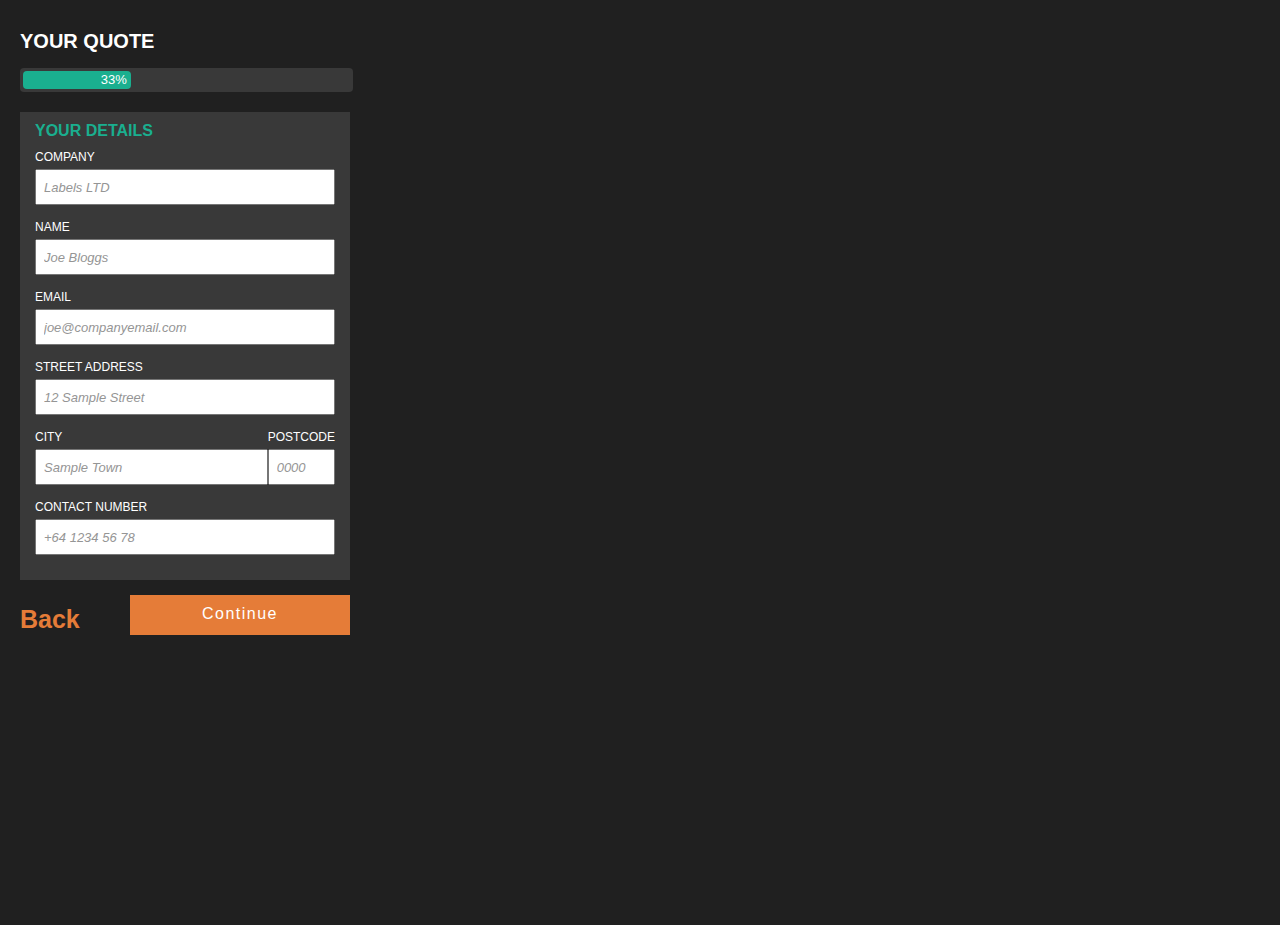
==== quote-details.html @ c7987ca4 "Made final page" ====
<html lang="eng">
    <meta charset="utf-8">
    <meta name="viewport" content="width=device-width, initial-scale=1.0">
    <meta name="author" content="Michael Szeto">
    <meta name="description" content=""> 
    <link rel="stylesheet" type="text/css" href="styles/main.css">
</head>

<body style="background-color: #202020; padding: 20px;">

	<section class="labelshop-form-container">

		<div class="select-form-container">
				<h3>YOUR QUOTE</h3>

				<div class="progress-bar-wrapper">
					<div class="progress-bar-fill">
						<span></span>
					</div>
				</div>
		</div>

		<div class="grey-form-container">		
			<div class="table-container">
				<div class="table-cell">
					<h4 class="green">YOUR DETAILS</h4>
					<label class="white">COMPANY</label>
					<input placeholder="Labels LTD">
				</div>
			</div>

			<div class="table-container">
				<div class="table-cell">
					<label class="white">NAME</label>
					<input placeholder="Joe Bloggs">
				</div>
			</div>

			<div class="table-container">
				<div class="table-cell">
					<label class="white">EMAIL</label>
					<input placeholder="joe@companyemail.com">
				</div>
			</div>

			<div class="table-container">
				<div class="table-cell">
					<label class="white">STREET ADDRESS</label>
					<input placeholder="12 Sample Street">
				</div>
			</div>

			<div class="table-container">
				<div class="table-cell">
					<label class="white">CITY</label>
					<input placeholder="Sample Town">
				</div>

				<div class="table-cell">
					<label class="white">POSTCODE</label>
					<input placeholder="0000" maxlength="4">
				</div>				
			</div>			

			<div class="table-container">
				<div class="table-cell">
					<label class="white">CONTACT NUMBER</label>
					<input placeholder="+64 1234 56 78">
				</div>
			</div>					
		</div>	

		<div class="order-details-container">
			<div class="table-container">
				<div class="table-cell">
					<div class="order-details-content back-link">
						<a href="quote.html">Back</a>
					</div>
					<div class="order-details-button">
						<a href="quote-payment-details.html">
							<div class="btn btn-orange btn-details-xl">Continue</div>
						</a>
					</div>					
				</div>
			</div>
		</div>	

	</section>

	<script src="https://ajax.googleapis.com/ajax/libs/jquery/2.2.4/jquery.min.js"></script>
	<script>
		if (typeof jQuery == 'undefined') {
			document.write('<script src="js/jquery.min.js">\x3C/script>');
		}
	</script>
	<script src="js/scripts.js"></script>

</body>
</html>
---- styles/main.css ----
.btn { padding: 10px 0 0; color: white; text-align: center; text-decoration: none; -webkit-transition: 0.5s; transition: 0.5s; letter-spacing: 1.5px; height: 30px; }
.btn:hover { cursor: pointer; }
.btn.btn-orange { background-color: #e57c38; }
.btn.btn-orange:hover { background-color: #cf621b; -webkit-transition: 0.2s; transition: 0.2s; }
.btn.btn-green { background-color: #1aaf8f; }
.btn.btn-green:hover { background-color: #13836b; -webkit-transition: 0.2s; transition: 0.2s; }

.btn-instant { width: 185px; }

.btn-details-lg { width: 120px; }

.btn-details-xl { width: 220px; }

.btn-details-sm { width: 55px; height: 30px; }
.btn-details-sm.empty { background-color: transparent; border: 2px solid #e57c38; height: 26px; margin-right: 7px; }
.btn-details-sm.empty:hover { background-color: #e57c38, 20%; }

.table-container { display: table; width: 100%; }
.table-container .table-cell { display: table-cell; width: 100%; }

body { margin: 0; padding: 0; font-family: "Helvetica", "Arial", "Times new roman"; }
body section { padding: 10px 0 15px; }
body section.labelshop-form-container { width: 330px; height: 100%; background: #202020; color: #fff; }
body section.labelshop-form-container a { text-decoration: none; }
body section.labelshop-form-container p { font-size: 13px; margin: 0; padding-bottom: 15px; }
body section.labelshop-form-container h3 { font-size: 20px; padding-bottom: 15px; margin: 0; }
body section.labelshop-form-container label { font-size: 12px; padding-bottom: 5px; display: block; }
body section.labelshop-form-container label.white { color: white; }
body section.labelshop-form-container label.green { color: #1aaf8f; }
body section.labelshop-form-container input { width: 100%; margin-bottom: 15px; padding: 7px; font-size: 16px; }
body section.labelshop-form-container input::-webkit-input-placeholder { /* WebKit, Blink, Edge */ color: #959595; font-style: italic; font-size: 13px; }
body section.labelshop-form-container input:-moz-placeholder { /* Mozilla Firefox 4 to 18 */ color: #959595; opacity: 1; font-style: italic; font-size: 13px; }
body section.labelshop-form-container input::-moz-placeholder { /* Mozilla Firefox 19+ */ color: #959595; opacity: 1; font-style: italic; font-size: 13px; }
body section.labelshop-form-container input:-ms-input-placeholder { /* Internet Explorer 10-11 */ color: #959595; font-style: italic; font-size: 13px; }
body section.labelshop-form-container input:focus { outline: none; background: #fff; border: 2px solid #1aaf8f; }
body section.labelshop-form-container select { height: 30px; width: 100%; border: 0; outline: 1px inset white; outline-offset: -1px; font-size: 15px; padding: 7px; margin-bottom: 15px; color: #1aaf8f; }
body section.labelshop-form-container .progress-bar-wrapper { width: 99%; height: 18px; background-color: #393939; padding: 3px; border-radius: 4px; }
body section.labelshop-form-container .progress-bar-wrapper .progress-bar-fill, body section.labelshop-form-container .progress-bar-wrapper .progress-bar-fill-66 { height: 100%; display: block; background-color: #1aaf8f; border-radius: 4px; width: 0; -webkit-transition: 0.5s; transition: 0.5s; }
body section.labelshop-form-container .progress-bar-wrapper .progress-bar-fill span, body section.labelshop-form-container .progress-bar-wrapper .progress-bar-fill-66 span { float: right; padding: 1px 4px; font-size: 13px; }
body section.labelshop-form-container .progress-bar-wrapper .progress-bar-fill-66 span { float: right; padding: 1px 4px; font-size: 13px; }
body section.labelshop-form-container .grey-form-container { background: #393939; padding: 10px 15px; margin-bottom: 15px; }
body section.labelshop-form-container .grey-form-container h4 { margin: 0; padding-bottom: 10px; }
body section.labelshop-form-container .grey-form-container h4.green { color: #1aaf8f; }
body section.labelshop-form-container .select-form-container { padding-bottom: 20px; }
body section.labelshop-form-container .quote-form-container { padding: 10px; background: #dcdcdc; margin-bottom: 25px; }
body section.labelshop-form-container .quote-form-container .quote-order-icons { width: 24px; height: 24px; background-color: #000; }
body section.labelshop-form-container .quote-form-container h1 { margin: 0; font-size: 27px; font-weight: 100; color: #1aaf8f; }
body section.labelshop-form-container .quote-form-container ul { list-style: none; padding: 0; margin: 0; }
body section.labelshop-form-container .quote-form-container ul li { padding: 10px 0 0; display: inline-block; color: #000; }
body section.labelshop-form-container .quote-form-container ul li span { vertical-align: super; font-size: 15px; }
body section.labelshop-form-container .quote-form-container ul li span.quote-labels { padding: 0 5px; font-weight: 400; }
body section.labelshop-form-container .quote-form-container ul li span.quote-values { font-weight: 600; }
body section.labelshop-form-container .quote-form-container .quote-green { background-color: #1aaf8f; margin: 10px -10px -10px; padding: 3px 10px 0; }
body section.labelshop-form-container .quote-form-container .quote-green .quote-green-content { width: 230px; padding-left: 10px; padding-bottom: 11px; }
body section .order-details-container { padding-bottom: 25px; }
body section .order-details-container .order-add-img-container .imported-img { width: 110px; height: 70px; background-color: #1aaf8f; display: none; }
body section .order-details-container .order-details-img { width: 30px; height: 30px; background-color: #1aaf8f; margin-right: 18px; }
body section .order-details-container .order-details-content { font-size: 13px; max-width: 130px; }
body section .order-details-container .order-details-content p.cost-contact-info { width: 160px; font-size: 11px; }
body section .order-details-container .order-details-content.back-link { padding-top: 10px; }
body section .order-details-container .order-details-content.back-link a { text-decoration: none; font-size: 25px; font-weight: 600; color: #e57c38; }
body section .order-details-container .order-details-content.back-link a:hover { color: #b85718; }
body section .order-details-container .order-details-button { float: right; }
body section .order-details-container .order-details-button .order-details-img-confirmed { padding-bottom: 10px; font-weight: 600; display: none; }
body section .order-details-container textarea[name=special-details] { width: 100%; height: 80px; resize: none; margin-top: 10px; padding: 5px; font-size: 15px; display: none; color: #959595; }
body section .order-details-container textarea[name=special-details]:focus { outline: none; color: black; }
body section .order-details-container .order-details-img, body section .order-details-container .order-add-img-container, body section .order-details-container .order-details-content { float: left; display: inline-block; }

.center-block { display: block; margin-left: auto; margin-right: auto; }

.align-bottom { vertical-align: bottom; }

.align-super { vertical-align: super; }

/*# sourceMappingURL=main.css.map */
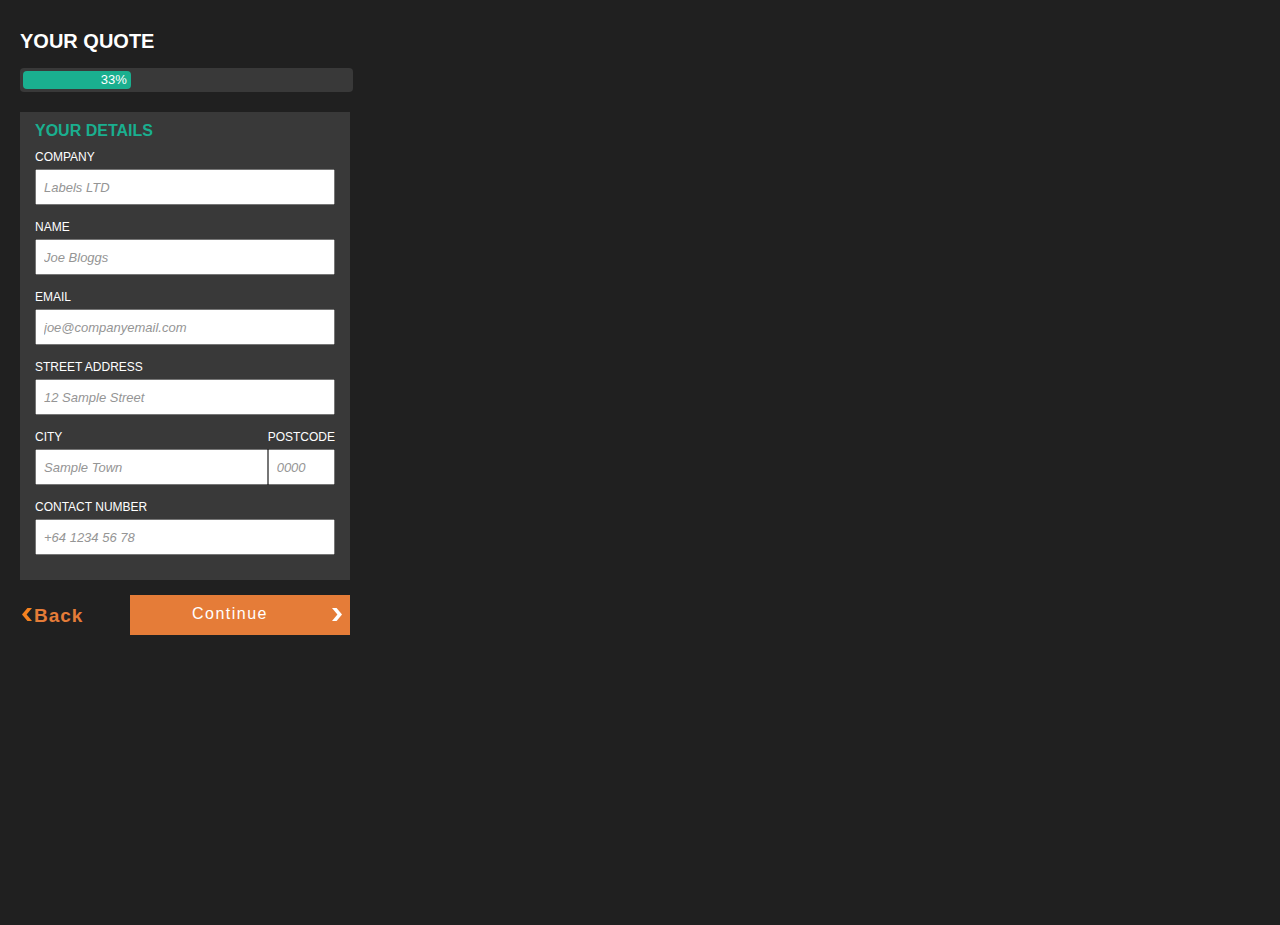
==== commit 4dc11add: "Adding images" ====
--- a/quote-details.html
+++ b/quote-details.html
@@ -74,11 +74,12 @@
 			<div class="table-container">
 				<div class="table-cell">
 					<div class="order-details-content back-link">
-						<a href="quote.html">Back</a>
+						<a href="quote.html"><img src="img/left-arrow-orange.png">Back</a>
 					</div>
 					<div class="order-details-button">
 						<a href="quote-payment-details.html">
-							<div class="btn btn-orange btn-details-xl">Continue</div>
+							<div class="btn btn-orange btn-details-xl">					Continue <span><img src="img/right-arrow-right.png"></span></div>
+ 							</div>
 						</a>
 					</div>					
 				</div>
--- a/styles/main.css
+++ b/styles/main.css
@@ -1,5 +1,6 @@
 .btn { padding: 10px 0 0; color: white; text-align: center; text-decoration: none; -webkit-transition: 0.5s; transition: 0.5s; letter-spacing: 1.5px; height: 30px; }
 .btn:hover { cursor: pointer; }
+.btn span img { vertical-align: middle; float: right; padding-right: 6px; margin-top: 2px; }
 .btn.btn-orange { background-color: #e57c38; }
 .btn.btn-orange:hover { background-color: #cf621b; -webkit-transition: 0.2s; transition: 0.2s; }
 .btn.btn-green { background-color: #1aaf8f; }
@@ -37,13 +38,17 @@
 body section.labelshop-form-container .progress-bar-wrapper { width: 99%; height: 18px; background-color: #393939; padding: 3px; border-radius: 4px; }
 body section.labelshop-form-container .progress-bar-wrapper .progress-bar-fill, body section.labelshop-form-container .progress-bar-wrapper .progress-bar-fill-66 { height: 100%; display: block; background-color: #1aaf8f; border-radius: 4px; width: 0; -webkit-transition: 0.5s; transition: 0.5s; }
 body section.labelshop-form-container .progress-bar-wrapper .progress-bar-fill span, body section.labelshop-form-container .progress-bar-wrapper .progress-bar-fill-66 span { float: right; padding: 1px 4px; font-size: 13px; }
+body section.labelshop-form-container .progress-bar-wrapper .progress-bar-fill-66 { width: 33%; }
 body section.labelshop-form-container .progress-bar-wrapper .progress-bar-fill-66 span { float: right; padding: 1px 4px; font-size: 13px; }
 body section.labelshop-form-container .grey-form-container { background: #393939; padding: 10px 15px; margin-bottom: 15px; }
 body section.labelshop-form-container .grey-form-container h4 { margin: 0; padding-bottom: 10px; }
 body section.labelshop-form-container .grey-form-container h4.green { color: #1aaf8f; }
+body section.labelshop-form-container .grey-form-container .dimensions-form input { width: 89%; }
+body section.labelshop-form-container .grey-form-container .dimensions-form img, body section.labelshop-form-container .grey-form-container .dimensions-form input { float: left; display: inline-block; }
 body section.labelshop-form-container .select-form-container { padding-bottom: 20px; }
 body section.labelshop-form-container .quote-form-container { padding: 10px; background: #dcdcdc; margin-bottom: 25px; }
-body section.labelshop-form-container .quote-form-container .quote-order-icons { width: 24px; height: 24px; background-color: #000; }
+body section.labelshop-form-container .quote-form-container .quote-order-icons { width: 24px; height: 24px; }
+body section.labelshop-form-container .quote-form-container .quote-order-icons, body section.labelshop-form-container .quote-form-container .quote-labels { float: left; display: inline-block; }
 body section.labelshop-form-container .quote-form-container h1 { margin: 0; font-size: 27px; font-weight: 100; color: #1aaf8f; }
 body section.labelshop-form-container .quote-form-container ul { list-style: none; padding: 0; margin: 0; }
 body section.labelshop-form-container .quote-form-container ul li { padding: 10px 0 0; display: inline-block; color: #000; }
@@ -52,17 +57,18 @@
 body section.labelshop-form-container .quote-form-container ul li span.quote-values { font-weight: 600; }
 body section.labelshop-form-container .quote-form-container .quote-green { background-color: #1aaf8f; margin: 10px -10px -10px; padding: 3px 10px 0; }
 body section.labelshop-form-container .quote-form-container .quote-green .quote-green-content { width: 230px; padding-left: 10px; padding-bottom: 11px; }
+body section.labelshop-form-container .quote-form-container .quote-green .quote-green-content span { line-height: 12px; color: #fff; }
 body section .order-details-container { padding-bottom: 25px; }
-body section .order-details-container .order-add-img-container .imported-img { width: 110px; height: 70px; background-color: #1aaf8f; display: none; }
-body section .order-details-container .order-details-img { width: 30px; height: 30px; background-color: #1aaf8f; margin-right: 18px; }
+body section .order-details-container .order-add-img-container .imported-img { width: 110px; height: 73px; background-color: #1aaf8f; display: none; }
+body section .order-details-container .order-details-img { width: 30px; height: 30px; margin-right: 18px; }
 body section .order-details-container .order-details-content { font-size: 13px; max-width: 130px; }
 body section .order-details-container .order-details-content p.cost-contact-info { width: 160px; font-size: 11px; }
 body section .order-details-container .order-details-content.back-link { padding-top: 10px; }
-body section .order-details-container .order-details-content.back-link a { text-decoration: none; font-size: 25px; font-weight: 600; color: #e57c38; }
-body section .order-details-container .order-details-content.back-link a:hover { color: #b85718; }
+body section .order-details-container .order-details-content.back-link a { font-size: 19px; font-weight: 600; letter-spacing: 1px; text-decoration: none; font-weight: 600; color: #e57c38; -webkit-transition: 0.5s; transition: 0.5s; }
+body section .order-details-container .order-details-content.back-link a:hover { color: #b85718; -webkit-transition: 0.5s; transition: 0.5s; }
 body section .order-details-container .order-details-button { float: right; }
 body section .order-details-container .order-details-button .order-details-img-confirmed { padding-bottom: 10px; font-weight: 600; display: none; }
-body section .order-details-container textarea[name=special-details] { width: 100%; height: 80px; resize: none; margin-top: 10px; padding: 5px; font-size: 15px; display: none; color: #959595; }
+body section .order-details-container textarea[name=special-details] { width: 100%; height: 80px; resize: none; margin-top: 10px; padding: 5px; font-size: 12px; display: none; color: #959595; }
 body section .order-details-container textarea[name=special-details]:focus { outline: none; color: black; }
 body section .order-details-container .order-details-img, body section .order-details-container .order-add-img-container, body section .order-details-container .order-details-content { float: left; display: inline-block; }
 
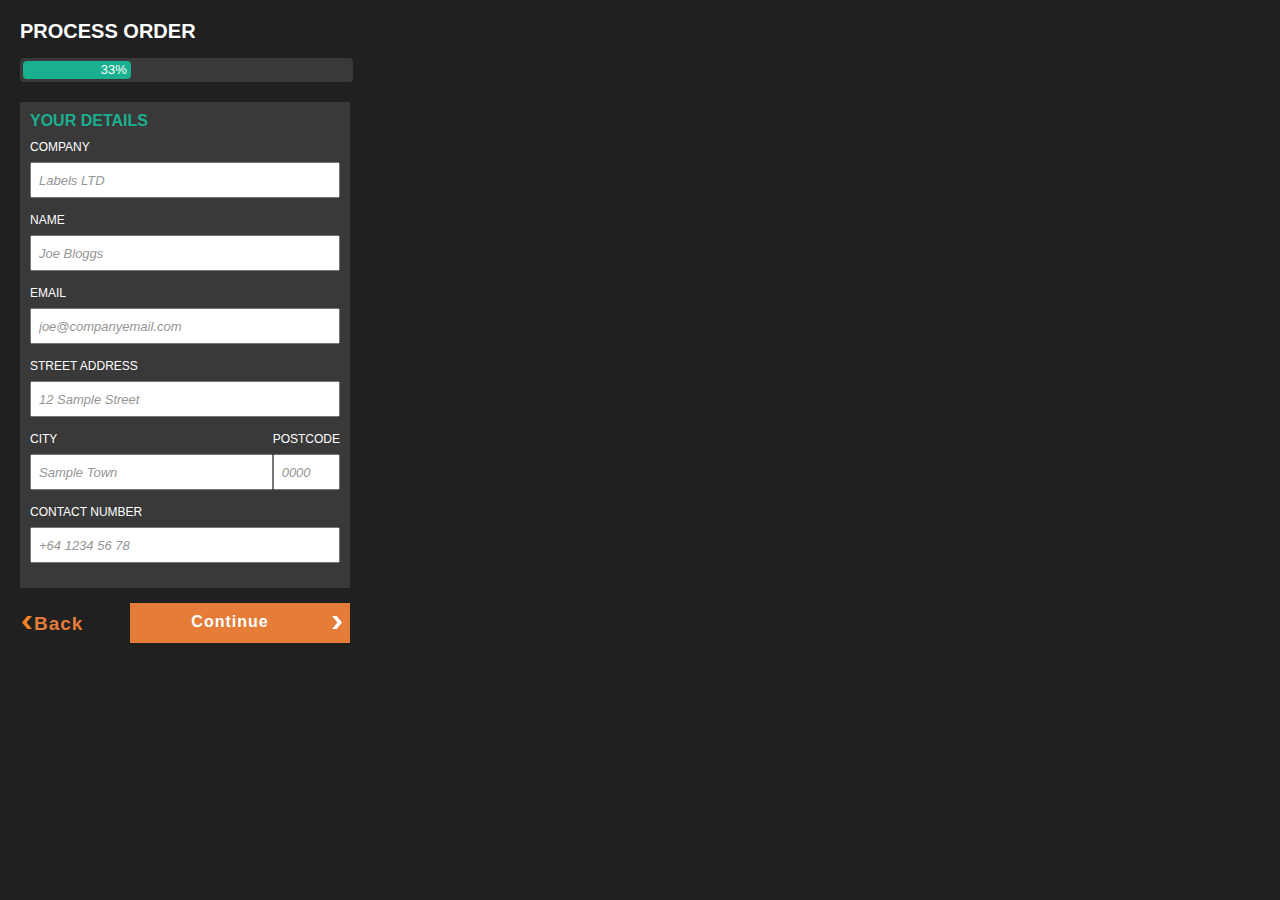
==== commit 7f1886dd: "Font fixes and padding tweaks" ====
--- a/quote-details.html
+++ b/quote-details.html
@@ -11,7 +11,7 @@
 	<section class="labelshop-form-container">
 
 		<div class="select-form-container">
-				<h3>YOUR QUOTE</h3>
+				<h3>PROCESS ORDER</h3>
 
 				<div class="progress-bar-wrapper">
 					<div class="progress-bar-fill">
@@ -76,12 +76,10 @@
 					<div class="order-details-content back-link">
 						<a href="quote.html"><img src="img/left-arrow-orange.png">Back</a>
 					</div>
-					<div class="order-details-button">
-						<a href="quote-payment-details.html">
-							<div class="btn btn-orange btn-details-xl">					Continue <span><img src="img/right-arrow-right.png"></span></div>
- 							</div>
-						</a>
-					</div>					
+					<a class="float-right" href="quote-payment-details.html">
+						<div class="btn btn-orange btn-details-xl">					Continue <span><img src="img/right-arrow-right.png"></span></div>
+ 						</div>
+					</a>
 				</div>
 			</div>
 		</div>	
--- a/styles/main.css
+++ b/styles/main.css
@@ -1,4 +1,4 @@
-.btn { padding: 10px 0 0; color: white; text-align: center; text-decoration: none; -webkit-transition: 0.5s; transition: 0.5s; letter-spacing: 1.5px; height: 30px; }
+.btn { padding: 10px 0 0; color: white; text-align: center; text-decoration: none; -webkit-transition: 0.5s; transition: 0.5s; height: 30px; font-weight: 600; letter-spacing: 1px; }
 .btn:hover { cursor: pointer; }
 .btn span img { vertical-align: middle; float: right; padding-right: 6px; margin-top: 2px; }
 .btn.btn-orange { background-color: #e57c38; }
@@ -19,13 +19,14 @@
 .table-container { display: table; width: 100%; }
 .table-container .table-cell { display: table-cell; width: 100%; }
 
-body { margin: 0; padding: 0; font-family: "Helvetica", "Arial", "Times new roman"; }
-body section { padding: 10px 0 15px; }
+body { margin: 0; padding: 0; font-family: "Arial", "Helvetica", "Times new roman"; font-family: 'Open Sans', Arial, Helvetica, Times new roman, sans-serif; }
 body section.labelshop-form-container { width: 330px; height: 100%; background: #202020; color: #fff; }
+body section.labelshop-form-container h3 { font-size: 20px; padding-bottom: 15px; margin: 0; }
+body section.labelshop-form-container h4 { margin: 0; padding-bottom: 10px; }
+body section.labelshop-form-container h4.green { color: #1aaf8f; }
 body section.labelshop-form-container a { text-decoration: none; }
 body section.labelshop-form-container p { font-size: 13px; margin: 0; padding-bottom: 15px; }
-body section.labelshop-form-container h3 { font-size: 20px; padding-bottom: 15px; margin: 0; }
-body section.labelshop-form-container label { font-size: 12px; padding-bottom: 5px; display: block; }
+body section.labelshop-form-container label { font-size: 12px; padding-bottom: 8px; display: block; }
 body section.labelshop-form-container label.white { color: white; }
 body section.labelshop-form-container label.green { color: #1aaf8f; }
 body section.labelshop-form-container input { width: 100%; margin-bottom: 15px; padding: 7px; font-size: 16px; }
@@ -35,14 +36,14 @@
 body section.labelshop-form-container input:-ms-input-placeholder { /* Internet Explorer 10-11 */ color: #959595; font-style: italic; font-size: 13px; }
 body section.labelshop-form-container input:focus { outline: none; background: #fff; border: 2px solid #1aaf8f; }
 body section.labelshop-form-container select { height: 30px; width: 100%; border: 0; outline: 1px inset white; outline-offset: -1px; font-size: 15px; padding: 7px; margin-bottom: 15px; color: #1aaf8f; }
-body section.labelshop-form-container .progress-bar-wrapper { width: 99%; height: 18px; background-color: #393939; padding: 3px; border-radius: 4px; }
-body section.labelshop-form-container .progress-bar-wrapper .progress-bar-fill, body section.labelshop-form-container .progress-bar-wrapper .progress-bar-fill-66 { height: 100%; display: block; background-color: #1aaf8f; border-radius: 4px; width: 0; -webkit-transition: 0.5s; transition: 0.5s; }
-body section.labelshop-form-container .progress-bar-wrapper .progress-bar-fill span, body section.labelshop-form-container .progress-bar-wrapper .progress-bar-fill-66 span { float: right; padding: 1px 4px; font-size: 13px; }
-body section.labelshop-form-container .progress-bar-wrapper .progress-bar-fill-66 { width: 33%; }
-body section.labelshop-form-container .progress-bar-wrapper .progress-bar-fill-66 span { float: right; padding: 1px 4px; font-size: 13px; }
-body section.labelshop-form-container .grey-form-container { background: #393939; padding: 10px 15px; margin-bottom: 15px; }
-body section.labelshop-form-container .grey-form-container h4 { margin: 0; padding-bottom: 10px; }
-body section.labelshop-form-container .grey-form-container h4.green { color: #1aaf8f; }
+body section.labelshop-form-container textarea[name=special-details] { width: 100%; height: 80px; resize: none; margin-top: 10px; padding: 5px; font-size: 12px; display: none; color: #959595; }
+body section.labelshop-form-container textarea[name=special-details]:focus { outline: none; color: black; }
+body section.labelshop-form-container ul { list-style: none; padding: 0; margin: 0; }
+body section.labelshop-form-container ul li { padding: 10px 0 0; display: inline-block; color: #000; }
+body section.labelshop-form-container ul li span { vertical-align: super; font-size: 15px; }
+body section.labelshop-form-container ul li span.quote-labels { padding: 0 5px; font-weight: 400; }
+body section.labelshop-form-container ul li span.quote-values { font-weight: 600; }
+body section.labelshop-form-container .grey-form-container { background: #393939; padding: 10px; margin-bottom: 15px; }
 body section.labelshop-form-container .grey-form-container .dimensions-form input { width: 89%; }
 body section.labelshop-form-container .grey-form-container .dimensions-form img, body section.labelshop-form-container .grey-form-container .dimensions-form input { float: left; display: inline-block; }
 body section.labelshop-form-container .select-form-container { padding-bottom: 20px; }
@@ -50,11 +51,6 @@
 body section.labelshop-form-container .quote-form-container .quote-order-icons { width: 24px; height: 24px; }
 body section.labelshop-form-container .quote-form-container .quote-order-icons, body section.labelshop-form-container .quote-form-container .quote-labels { float: left; display: inline-block; }
 body section.labelshop-form-container .quote-form-container h1 { margin: 0; font-size: 27px; font-weight: 100; color: #1aaf8f; }
-body section.labelshop-form-container .quote-form-container ul { list-style: none; padding: 0; margin: 0; }
-body section.labelshop-form-container .quote-form-container ul li { padding: 10px 0 0; display: inline-block; color: #000; }
-body section.labelshop-form-container .quote-form-container ul li span { vertical-align: super; font-size: 15px; }
-body section.labelshop-form-container .quote-form-container ul li span.quote-labels { padding: 0 5px; font-weight: 400; }
-body section.labelshop-form-container .quote-form-container ul li span.quote-values { font-weight: 600; }
 body section.labelshop-form-container .quote-form-container .quote-green { background-color: #1aaf8f; margin: 10px -10px -10px; padding: 3px 10px 0; }
 body section.labelshop-form-container .quote-form-container .quote-green .quote-green-content { width: 230px; padding-left: 10px; padding-bottom: 11px; }
 body section.labelshop-form-container .quote-form-container .quote-green .quote-green-content span { line-height: 12px; color: #fff; }
@@ -66,10 +62,7 @@
 body section .order-details-container .order-details-content.back-link { padding-top: 10px; }
 body section .order-details-container .order-details-content.back-link a { font-size: 19px; font-weight: 600; letter-spacing: 1px; text-decoration: none; font-weight: 600; color: #e57c38; -webkit-transition: 0.5s; transition: 0.5s; }
 body section .order-details-container .order-details-content.back-link a:hover { color: #b85718; -webkit-transition: 0.5s; transition: 0.5s; }
-body section .order-details-container .order-details-button { float: right; }
-body section .order-details-container .order-details-button .order-details-img-confirmed { padding-bottom: 10px; font-weight: 600; display: none; }
-body section .order-details-container textarea[name=special-details] { width: 100%; height: 80px; resize: none; margin-top: 10px; padding: 5px; font-size: 12px; display: none; color: #959595; }
-body section .order-details-container textarea[name=special-details]:focus { outline: none; color: black; }
+body section .order-details-container .order-details-img-confirmed { padding-bottom: 10px; font-weight: 600; display: none; letter-spacing: 1px; }
 body section .order-details-container .order-details-img, body section .order-details-container .order-add-img-container, body section .order-details-container .order-details-content { float: left; display: inline-block; }
 
 .center-block { display: block; margin-left: auto; margin-right: auto; }
@@ -78,4 +71,19 @@
 
 .align-super { vertical-align: super; }
 
+.float-right { float: right; }
+
+.center-block { display: block; margin-left: auto; margin-right: auto; }
+
+.align-bottom { vertical-align: bottom; }
+
+.align-super { vertical-align: super; }
+
+.float-right { float: right; }
+
+.progress-bar-wrapper { width: 99%; height: 18px; background-color: #393939; padding: 3px; border-radius: 4px; }
+.progress-bar-wrapper .progress-bar-fill, .progress-bar-wrapper .progress-bar-fill-66 { height: 100%; display: block; background-color: #1aaf8f; border-radius: 4px; width: 0; -webkit-transition: 0.5s; transition: 0.5s; }
+.progress-bar-wrapper .progress-bar-fill span, .progress-bar-wrapper .progress-bar-fill-66 span { float: right; padding: 1px 4px; font-size: 13px; }
+.progress-bar-wrapper .progress-bar-fill-66 { width: 33%; }
+.progress-bar-wrapper .progress-bar-fill-66 span { float: right; padding: 1px 4px; font-size: 13px; }
 /*# sourceMappingURL=main.css.map */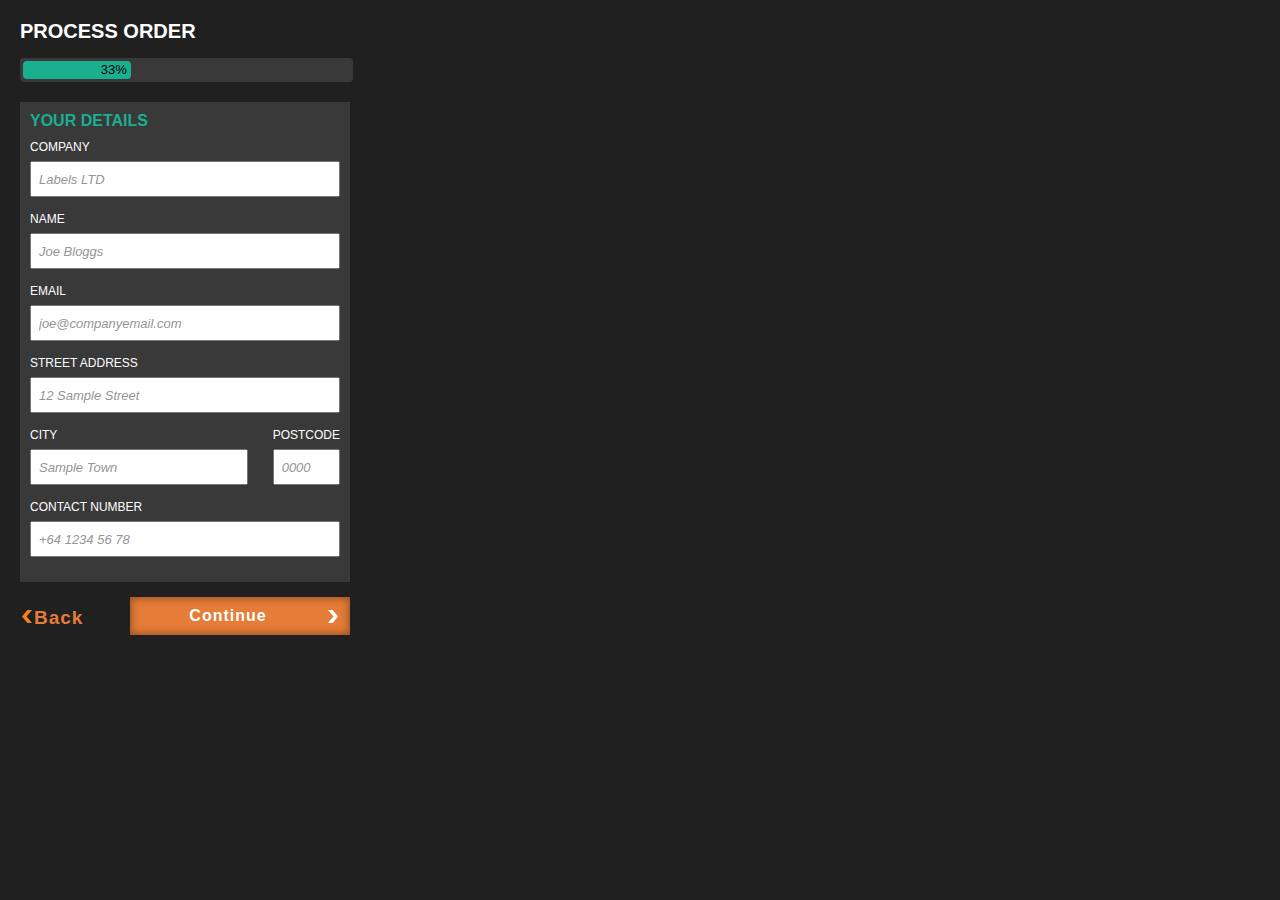
==== commit 8734d4ec: "last padding and ui tweaks" ====
--- a/quote-details.html
+++ b/quote-details.html
@@ -53,7 +53,7 @@
 			<div class="table-container">
 				<div class="table-cell">
 					<label class="white">CITY</label>
-					<input placeholder="Sample Town">
+					<input class="name" placeholder="Sample Town">
 				</div>
 
 				<div class="table-cell">
--- a/styles/main.css
+++ b/styles/main.css
@@ -1,20 +1,19 @@
-.btn { padding: 10px 0 0; color: white; text-align: center; text-decoration: none; -webkit-transition: 0.5s; transition: 0.5s; height: 30px; font-weight: 600; letter-spacing: 1px; }
+.btn { padding: 10px 0 0; color: white; text-align: center; text-decoration: none; -webkit-transition: 0.5s; transition: 0.5s; height: 28px; font-weight: 600; letter-spacing: 1px; box-shadow: inset 0 0 10px rgba(0, 0, 0, 0.45); }
 .btn:hover { cursor: pointer; }
-.btn span img { vertical-align: middle; float: right; padding-right: 6px; margin-top: 2px; }
+.btn span img { vertical-align: middle; float: right; padding-right: 10px; margin-top: 2px; }
 .btn.btn-orange { background-color: #e57c38; }
-.btn.btn-orange:hover { background-color: #cf621b; -webkit-transition: 0.2s; transition: 0.2s; }
+.btn.btn-orange:hover { background-color: #ac161c; -webkit-transition: 0.2s; transition: 0.2s; }
 .btn.btn-green { background-color: #1aaf8f; }
-.btn.btn-green:hover { background-color: #13836b; -webkit-transition: 0.2s; transition: 0.2s; }
+.btn.btn-green:hover { background-color: #17997d; -webkit-transition: 0.2s; transition: 0.2s; box-shadow: inset 0 0 15px rgba(0, 0, 0, 0.5); }
 
-.btn-instant { width: 185px; }
+.btn-instant { width: 185px; padding-bottom: 5px; }
 
 .btn-details-lg { width: 120px; }
 
 .btn-details-xl { width: 220px; }
 
-.btn-details-sm { width: 55px; height: 30px; }
-.btn-details-sm.empty { background-color: transparent; border: 2px solid #e57c38; height: 26px; margin-right: 7px; }
-.btn-details-sm.empty:hover { background-color: #e57c38, 20%; }
+.btn-details-sm { width: 51px; height: 28px; margin-left: 10px; -webkit-transition: 0.2s; transition: 0.2s; border: 2px solid #e57c38; box-shadow: inset 0 0 0 transparent; }
+.btn-details-sm:hover { background-color: transparent !important; box-shadow: inset 0 0 0 transparent; border: 2px solid #e57c38; -webkit-transition: 0.2s; transition: 0.2s; }
 
 .table-container { display: table; width: 100%; }
 .table-container .table-cell { display: table-cell; width: 100%; }
@@ -25,8 +24,8 @@
 body section.labelshop-form-container h4 { margin: 0; padding-bottom: 10px; }
 body section.labelshop-form-container h4.green { color: #1aaf8f; }
 body section.labelshop-form-container a { text-decoration: none; }
-body section.labelshop-form-container p { font-size: 13px; margin: 0; padding-bottom: 15px; }
-body section.labelshop-form-container label { font-size: 12px; padding-bottom: 8px; display: block; }
+body section.labelshop-form-container p { font-size: 13px; margin: 0; }
+body section.labelshop-form-container label { font-size: 12px; padding-bottom: 7px; display: block; }
 body section.labelshop-form-container label.white { color: white; }
 body section.labelshop-form-container label.green { color: #1aaf8f; }
 body section.labelshop-form-container input { width: 100%; margin-bottom: 15px; padding: 7px; font-size: 16px; }
@@ -35,6 +34,7 @@
 body section.labelshop-form-container input::-moz-placeholder { /* Mozilla Firefox 19+ */ color: #959595; opacity: 1; font-style: italic; font-size: 13px; }
 body section.labelshop-form-container input:-ms-input-placeholder { /* Internet Explorer 10-11 */ color: #959595; font-style: italic; font-size: 13px; }
 body section.labelshop-form-container input:focus { outline: none; background: #fff; border: 2px solid #1aaf8f; }
+body section.labelshop-form-container input.name { width: 90%; }
 body section.labelshop-form-container select { height: 30px; width: 100%; border: 0; outline: 1px inset white; outline-offset: -1px; font-size: 15px; padding: 7px; margin-bottom: 15px; color: #1aaf8f; }
 body section.labelshop-form-container textarea[name=special-details] { width: 100%; height: 80px; resize: none; margin-top: 10px; padding: 5px; font-size: 12px; display: none; color: #959595; }
 body section.labelshop-form-container textarea[name=special-details]:focus { outline: none; color: black; }
@@ -46,14 +46,21 @@
 body section.labelshop-form-container .grey-form-container { background: #393939; padding: 10px; margin-bottom: 15px; }
 body section.labelshop-form-container .grey-form-container .dimensions-form input { width: 89%; }
 body section.labelshop-form-container .grey-form-container .dimensions-form img, body section.labelshop-form-container .grey-form-container .dimensions-form input { float: left; display: inline-block; }
+body section.labelshop-form-container .grey-form-container .credit-card-form-container { width: 21.3%; margin-right: 15px; }
+body section.labelshop-form-container .grey-form-container .credit-card-form-container:last-child { margin-right: 0; }
+body section.labelshop-form-container .grey-form-container .credit-card-form-container, body section.labelshop-form-container .grey-form-container .credit-card-form-container { float: left; display: inline-block; }
+body section.labelshop-form-container .grey-form-container .expire-card-date-container { width: 30%; margin-right: 15px; }
+body section.labelshop-form-container .grey-form-container .expire-card-date-container input { height: 31px; }
+body section.labelshop-form-container .grey-form-container .expire-card-date-container:last-child { margin-right: 0; margin-top: -22px; }
+body section.labelshop-form-container .grey-form-container .expire-card-date-container, body section.labelshop-form-container .grey-form-container .expire-card-date-container { float: left; display: inline-block; }
 body section.labelshop-form-container .select-form-container { padding-bottom: 20px; }
 body section.labelshop-form-container .quote-form-container { padding: 10px; background: #dcdcdc; margin-bottom: 25px; }
 body section.labelshop-form-container .quote-form-container .quote-order-icons { width: 24px; height: 24px; }
 body section.labelshop-form-container .quote-form-container .quote-order-icons, body section.labelshop-form-container .quote-form-container .quote-labels { float: left; display: inline-block; }
 body section.labelshop-form-container .quote-form-container h1 { margin: 0; font-size: 27px; font-weight: 100; color: #1aaf8f; }
-body section.labelshop-form-container .quote-form-container .quote-green { background-color: #1aaf8f; margin: 10px -10px -10px; padding: 3px 10px 0; }
+body section.labelshop-form-container .quote-form-container .quote-green { background-color: #1aaf8f; margin: 10px -10px -10px; padding: 0 10px 0; }
 body section.labelshop-form-container .quote-form-container .quote-green .quote-green-content { width: 230px; padding-left: 10px; padding-bottom: 11px; }
-body section.labelshop-form-container .quote-form-container .quote-green .quote-green-content span { line-height: 12px; color: #fff; }
+body section.labelshop-form-container .quote-form-container .quote-green .quote-green-content span { line-height: 12px; color: #fff; font-weight: 500; }
 body section .order-details-container { padding-bottom: 25px; }
 body section .order-details-container .order-add-img-container .imported-img { width: 110px; height: 73px; background-color: #1aaf8f; display: none; }
 body section .order-details-container .order-details-img { width: 30px; height: 30px; margin-right: 18px; }
@@ -63,6 +70,7 @@
 body section .order-details-container .order-details-content.back-link a { font-size: 19px; font-weight: 600; letter-spacing: 1px; text-decoration: none; font-weight: 600; color: #e57c38; -webkit-transition: 0.5s; transition: 0.5s; }
 body section .order-details-container .order-details-content.back-link a:hover { color: #b85718; -webkit-transition: 0.5s; transition: 0.5s; }
 body section .order-details-container .order-details-img-confirmed { padding-bottom: 10px; font-weight: 600; display: none; letter-spacing: 1px; }
+body section .order-details-container .order-details-img-confirmed span { font-size: 18px; }
 body section .order-details-container .order-details-img, body section .order-details-container .order-add-img-container, body section .order-details-container .order-details-content { float: left; display: inline-block; }
 
 .center-block { display: block; margin-left: auto; margin-right: auto; }
@@ -81,9 +89,10 @@
 
 .float-right { float: right; }
 
-.progress-bar-wrapper { width: 99%; height: 18px; background-color: #393939; padding: 3px; border-radius: 4px; }
+.progress-bar-wrapper { width: 99%; height: 18px; background-color: #393939; padding: 3px; border-radius: 4px; color: #000; }
 .progress-bar-wrapper .progress-bar-fill, .progress-bar-wrapper .progress-bar-fill-66 { height: 100%; display: block; background-color: #1aaf8f; border-radius: 4px; width: 0; -webkit-transition: 0.5s; transition: 0.5s; }
 .progress-bar-wrapper .progress-bar-fill span, .progress-bar-wrapper .progress-bar-fill-66 span { float: right; padding: 1px 4px; font-size: 13px; }
 .progress-bar-wrapper .progress-bar-fill-66 { width: 33%; }
 .progress-bar-wrapper .progress-bar-fill-66 span { float: right; padding: 1px 4px; font-size: 13px; }
+
 /*# sourceMappingURL=main.css.map */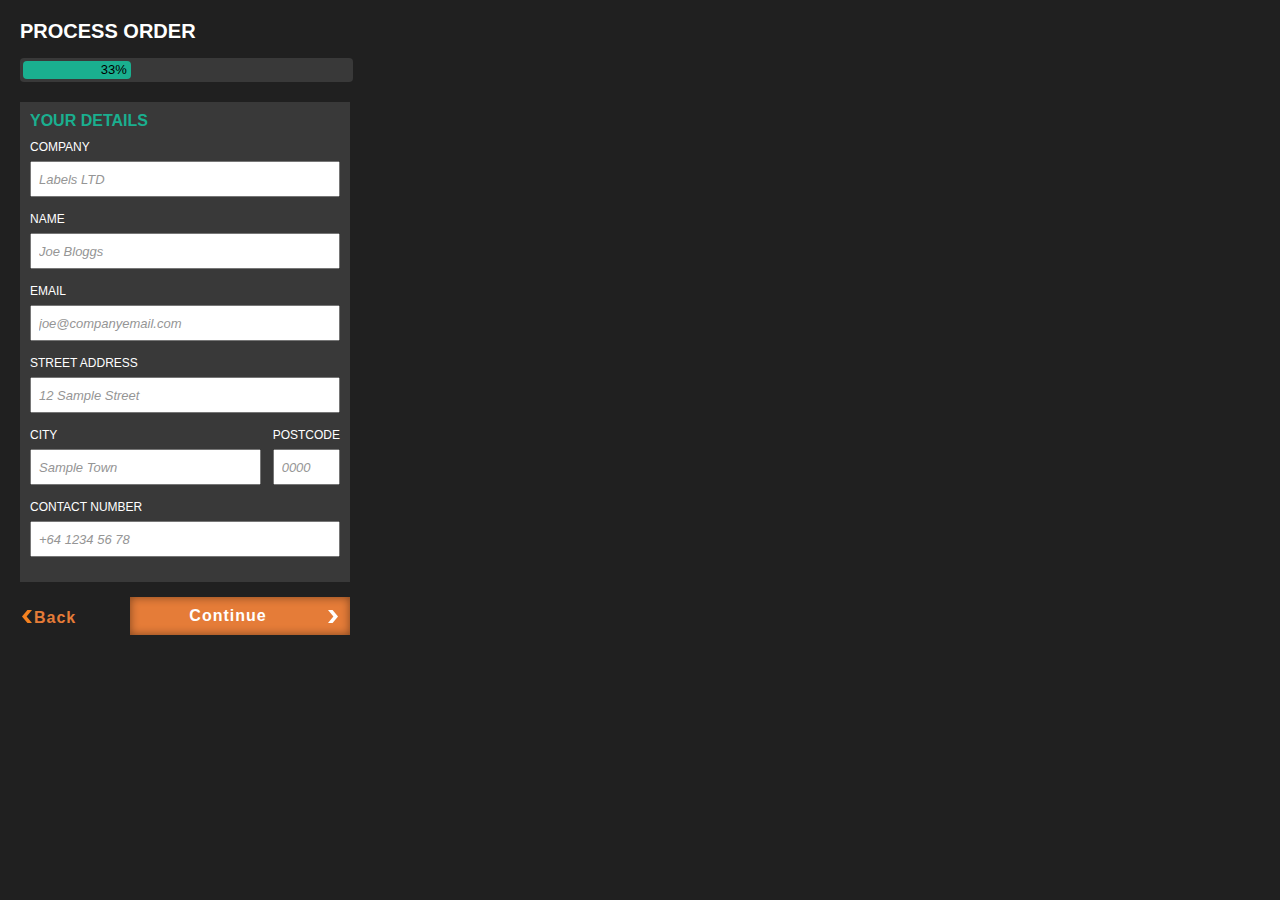
==== commit 87acfef2: "final tweaks for indenting, removed sass files and added comments" ====
--- a/quote-details.html
+++ b/quote-details.html
@@ -12,60 +12,88 @@
 
 		<div class="select-form-container">
 				<h3>PROCESS ORDER</h3>
-
+				
+				<!--Progress bar for 33%-->					
 				<div class="progress-bar-wrapper">
 					<div class="progress-bar-fill">
 						<span></span>
 					</div>
 				</div>
+				<!--Progress bar for 33%-->					
+
 		</div>
 
 		<div class="grey-form-container">		
 			<div class="table-container">
 				<div class="table-cell">
 					<h4 class="green">YOUR DETAILS</h4>
+
+					<!-- The input fields for the company name-->			
 					<label class="white">COMPANY</label>
 					<input placeholder="Labels LTD">
+					<!-- The input fields for the company name-->								
 				</div>
 			</div>
 
 			<div class="table-container">
 				<div class="table-cell">
+
+					<!-- The input fields for the person name-->				
 					<label class="white">NAME</label>
 					<input placeholder="Joe Bloggs">
+					<!-- The input fields for the person name-->				
+
 				</div>
 			</div>
 
 			<div class="table-container">
 				<div class="table-cell">
+
+					<!-- The input fields for the person email-->				
 					<label class="white">EMAIL</label>
 					<input placeholder="joe@companyemail.com">
+					<!-- The input fields for the person email-->				
+
 				</div>
 			</div>
 
 			<div class="table-container">
 				<div class="table-cell">
+
+					<!-- The input fields for the person email-->					
 					<label class="white">STREET ADDRESS</label>
 					<input placeholder="12 Sample Street">
+					<!-- The input fields for the person email-->				
+
 				</div>
 			</div>
 
 			<div class="table-container">
 				<div class="table-cell">
+
+					<!-- The input fields for the person city-->				
 					<label class="white">CITY</label>
 					<input class="name" placeholder="Sample Town">
+					<!-- The input fields for the person city-->				
 				</div>
 
 				<div class="table-cell">
+
+					<!-- The input fields for the person city postcode-->			
 					<label class="white">POSTCODE</label>
 					<input placeholder="0000" maxlength="4">
+					<!-- The input fields for the person city postcode-->			
 				</div>				
 			</div>			
 
 			<div class="table-container">
 				<div class="table-cell">
+
+					<!-- The input fields for the person number-->			
 					<label class="white">CONTACT NUMBER</label>
 					<input placeholder="+64 1234 56 78">
+					<!-- The input fields for the person number-->			
+
 				</div>
 			</div>					
 		</div>	
@@ -73,17 +101,23 @@
 		<div class="order-details-container">
 			<div class="table-container">
 				<div class="table-cell">
+
+					<!-- The back button to previous page-->				
 					<div class="order-details-content back-link">
 						<a href="quote.html"><img src="img/left-arrow-orange.png">Back</a>
 					</div>
+					<!-- The back button to previous page-->				
+
+					<!-- The back button to next page-->						
 					<a class="float-right" href="quote-payment-details.html">
 						<div class="btn btn-orange btn-details-xl">					Continue <span><img src="img/right-arrow-right.png"></span></div>
  						</div>
 					</a>
+					<!-- The back button to next page-->	
+
 				</div>
 			</div>
 		</div>	
-
 	</section>
 
 	<script src="https://ajax.googleapis.com/ajax/libs/jquery/2.2.4/jquery.min.js"></script>
--- a/styles/main.css
+++ b/styles/main.css
@@ -1,98 +1,463 @@
-.btn { padding: 10px 0 0; color: white; text-align: center; text-decoration: none; -webkit-transition: 0.5s; transition: 0.5s; height: 28px; font-weight: 600; letter-spacing: 1px; box-shadow: inset 0 0 10px rgba(0, 0, 0, 0.45); }
-.btn:hover { cursor: pointer; }
-.btn span img { vertical-align: middle; float: right; padding-right: 10px; margin-top: 2px; }
-.btn.btn-orange { background-color: #e57c38; }
-.btn.btn-orange:hover { background-color: #ac161c; -webkit-transition: 0.2s; transition: 0.2s; }
-.btn.btn-green { background-color: #1aaf8f; }
-.btn.btn-green:hover { background-color: #17997d; -webkit-transition: 0.2s; transition: 0.2s; box-shadow: inset 0 0 15px rgba(0, 0, 0, 0.5); }
-
-.btn-instant { width: 185px; padding-bottom: 5px; }
-
-.btn-details-lg { width: 120px; }
-
-.btn-details-xl { width: 220px; }
-
-.btn-details-sm { width: 51px; height: 28px; margin-left: 10px; -webkit-transition: 0.2s; transition: 0.2s; border: 2px solid #e57c38; box-shadow: inset 0 0 0 transparent; }
-.btn-details-sm:hover { background-color: transparent !important; box-shadow: inset 0 0 0 transparent; border: 2px solid #e57c38; -webkit-transition: 0.2s; transition: 0.2s; }
-
-.table-container { display: table; width: 100%; }
-.table-container .table-cell { display: table-cell; width: 100%; }
-
-body { margin: 0; padding: 0; font-family: "Arial", "Helvetica", "Times new roman"; font-family: 'Open Sans', Arial, Helvetica, Times new roman, sans-serif; }
-body section.labelshop-form-container { width: 330px; height: 100%; background: #202020; color: #fff; }
-body section.labelshop-form-container h3 { font-size: 20px; padding-bottom: 15px; margin: 0; }
-body section.labelshop-form-container h4 { margin: 0; padding-bottom: 10px; }
-body section.labelshop-form-container h4.green { color: #1aaf8f; }
-body section.labelshop-form-container a { text-decoration: none; }
-body section.labelshop-form-container p { font-size: 13px; margin: 0; }
-body section.labelshop-form-container label { font-size: 12px; padding-bottom: 7px; display: block; }
-body section.labelshop-form-container label.white { color: white; }
-body section.labelshop-form-container label.green { color: #1aaf8f; }
-body section.labelshop-form-container input { width: 100%; margin-bottom: 15px; padding: 7px; font-size: 16px; }
-body section.labelshop-form-container input::-webkit-input-placeholder { /* WebKit, Blink, Edge */ color: #959595; font-style: italic; font-size: 13px; }
-body section.labelshop-form-container input:-moz-placeholder { /* Mozilla Firefox 4 to 18 */ color: #959595; opacity: 1; font-style: italic; font-size: 13px; }
-body section.labelshop-form-container input::-moz-placeholder { /* Mozilla Firefox 19+ */ color: #959595; opacity: 1; font-style: italic; font-size: 13px; }
-body section.labelshop-form-container input:-ms-input-placeholder { /* Internet Explorer 10-11 */ color: #959595; font-style: italic; font-size: 13px; }
-body section.labelshop-form-container input:focus { outline: none; background: #fff; border: 2px solid #1aaf8f; }
-body section.labelshop-form-container input.name { width: 90%; }
-body section.labelshop-form-container select { height: 30px; width: 100%; border: 0; outline: 1px inset white; outline-offset: -1px; font-size: 15px; padding: 7px; margin-bottom: 15px; color: #1aaf8f; }
-body section.labelshop-form-container textarea[name=special-details] { width: 100%; height: 80px; resize: none; margin-top: 10px; padding: 5px; font-size: 12px; display: none; color: #959595; }
-body section.labelshop-form-container textarea[name=special-details]:focus { outline: none; color: black; }
-body section.labelshop-form-container ul { list-style: none; padding: 0; margin: 0; }
-body section.labelshop-form-container ul li { padding: 10px 0 0; display: inline-block; color: #000; }
-body section.labelshop-form-container ul li span { vertical-align: super; font-size: 15px; }
-body section.labelshop-form-container ul li span.quote-labels { padding: 0 5px; font-weight: 400; }
-body section.labelshop-form-container ul li span.quote-values { font-weight: 600; }
-body section.labelshop-form-container .grey-form-container { background: #393939; padding: 10px; margin-bottom: 15px; }
-body section.labelshop-form-container .grey-form-container .dimensions-form input { width: 89%; }
-body section.labelshop-form-container .grey-form-container .dimensions-form img, body section.labelshop-form-container .grey-form-container .dimensions-form input { float: left; display: inline-block; }
-body section.labelshop-form-container .grey-form-container .credit-card-form-container { width: 21.3%; margin-right: 15px; }
-body section.labelshop-form-container .grey-form-container .credit-card-form-container:last-child { margin-right: 0; }
-body section.labelshop-form-container .grey-form-container .credit-card-form-container, body section.labelshop-form-container .grey-form-container .credit-card-form-container { float: left; display: inline-block; }
-body section.labelshop-form-container .grey-form-container .expire-card-date-container { width: 30%; margin-right: 15px; }
-body section.labelshop-form-container .grey-form-container .expire-card-date-container input { height: 31px; }
-body section.labelshop-form-container .grey-form-container .expire-card-date-container:last-child { margin-right: 0; margin-top: -22px; }
-body section.labelshop-form-container .grey-form-container .expire-card-date-container, body section.labelshop-form-container .grey-form-container .expire-card-date-container { float: left; display: inline-block; }
-body section.labelshop-form-container .select-form-container { padding-bottom: 20px; }
-body section.labelshop-form-container .quote-form-container { padding: 10px; background: #dcdcdc; margin-bottom: 25px; }
-body section.labelshop-form-container .quote-form-container .quote-order-icons { width: 24px; height: 24px; }
-body section.labelshop-form-container .quote-form-container .quote-order-icons, body section.labelshop-form-container .quote-form-container .quote-labels { float: left; display: inline-block; }
-body section.labelshop-form-container .quote-form-container h1 { margin: 0; font-size: 27px; font-weight: 100; color: #1aaf8f; }
-body section.labelshop-form-container .quote-form-container .quote-green { background-color: #1aaf8f; margin: 10px -10px -10px; padding: 0 10px 0; }
-body section.labelshop-form-container .quote-form-container .quote-green .quote-green-content { width: 230px; padding-left: 10px; padding-bottom: 11px; }
-body section.labelshop-form-container .quote-form-container .quote-green .quote-green-content span { line-height: 12px; color: #fff; font-weight: 500; }
-body section .order-details-container { padding-bottom: 25px; }
-body section .order-details-container .order-add-img-container .imported-img { width: 110px; height: 73px; background-color: #1aaf8f; display: none; }
-body section .order-details-container .order-details-img { width: 30px; height: 30px; margin-right: 18px; }
-body section .order-details-container .order-details-content { font-size: 13px; max-width: 130px; }
-body section .order-details-container .order-details-content p.cost-contact-info { width: 160px; font-size: 11px; }
-body section .order-details-container .order-details-content.back-link { padding-top: 10px; }
-body section .order-details-container .order-details-content.back-link a { font-size: 19px; font-weight: 600; letter-spacing: 1px; text-decoration: none; font-weight: 600; color: #e57c38; -webkit-transition: 0.5s; transition: 0.5s; }
-body section .order-details-container .order-details-content.back-link a:hover { color: #b85718; -webkit-transition: 0.5s; transition: 0.5s; }
-body section .order-details-container .order-details-img-confirmed { padding-bottom: 10px; font-weight: 600; display: none; letter-spacing: 1px; }
-body section .order-details-container .order-details-img-confirmed span { font-size: 18px; }
-body section .order-details-container .order-details-img, body section .order-details-container .order-add-img-container, body section .order-details-container .order-details-content { float: left; display: inline-block; }
-
-.center-block { display: block; margin-left: auto; margin-right: auto; }
-
-.align-bottom { vertical-align: bottom; }
-
-.align-super { vertical-align: super; }
-
-.float-right { float: right; }
-
-.center-block { display: block; margin-left: auto; margin-right: auto; }
-
-.align-bottom { vertical-align: bottom; }
-
-.align-super { vertical-align: super; }
-
-.float-right { float: right; }
-
-.progress-bar-wrapper { width: 99%; height: 18px; background-color: #393939; padding: 3px; border-radius: 4px; color: #000; }
-.progress-bar-wrapper .progress-bar-fill, .progress-bar-wrapper .progress-bar-fill-66 { height: 100%; display: block; background-color: #1aaf8f; border-radius: 4px; width: 0; -webkit-transition: 0.5s; transition: 0.5s; }
-.progress-bar-wrapper .progress-bar-fill span, .progress-bar-wrapper .progress-bar-fill-66 span { float: right; padding: 1px 4px; font-size: 13px; }
-.progress-bar-wrapper .progress-bar-fill-66 { width: 33%; }
-.progress-bar-wrapper .progress-bar-fill-66 span { float: right; padding: 1px 4px; font-size: 13px; }
-
-/*# sourceMappingURL=main.css.map */+body { 
+	margin: 0; 
+	padding: 0; 
+	font-family: 'Open Sans', Arial, Helvetica, Times new roman, sans-serif; 
+}
+
+body section.labelshop-form-container { 
+	width: 330px; 
+	height: 100%; 
+	background: #202020; 
+	color: #fff; 
+}
+
+body section.labelshop-form-container h3 { 
+	font-size: 20px; 
+	padding-bottom: 15px; 
+	margin: 0; 
+}
+
+body section.labelshop-form-container h4 { 
+	margin: 0; 
+	padding-bottom: 10px; 
+}
+
+body section.labelshop-form-container h4.green { 
+	color: #1aaf8f; 
+}
+
+body section.labelshop-form-container a { 
+	text-decoration: none; 
+}
+
+body section.labelshop-form-container p { 
+	font-size: 13px; 
+	margin: 0; 
+}
+
+body section.labelshop-form-container label { 
+	font-size: 12px; 
+	padding-bottom: 7px; 
+	display: block; 
+}
+
+body section.labelshop-form-container label.white { 
+	color: white; 
+}
+
+body section.labelshop-form-container label.green { 
+	color: #1aaf8f; 
+}
+
+body section.labelshop-form-container input { 
+	width: 100%; 
+	margin-bottom: 15px; 
+	padding: 7px; 
+	font-size: 16px; 
+}
+
+body section.labelshop-form-container input::-webkit-input-placeholder {
+ 	color: #959595; 
+ 	font-style: italic; 
+ 	font-size: 13px; 
+}
+
+body section.labelshop-form-container input:-moz-placeholder { 
+	color: #959595; 
+	opacity: 1; 
+	font-style: italic; 
+	font-size: 13px; 
+}
+
+body section.labelshop-form-container input::-moz-placeholder { 
+	color: #959595; 
+	opacity: 1; 
+	font-style: italic; 
+	font-size: 13px; 
+}
+body section.labelshop-form-container input:-ms-input-placeholder { 
+	/* Internet Explorer 10-11 */ 
+	color: #959595; 
+	font-style: italic; 
+	font-size: 13px; 
+}
+
+body section.labelshop-form-container input:focus { 
+	outline: none; 
+	background: #fff; 
+	border: 2px solid #1aaf8f; 
+}
+
+body section.labelshop-form-container input.name { 
+	width: 95%; 
+}
+
+body section.labelshop-form-container select { 
+	height: 30px; 
+	width: 100%; 
+	border: 0; outline: 1px inset white; 
+	outline-offset: -1px; 
+	font-size: 15px; 
+	padding: 7px; 
+	margin-bottom: 15px; 
+	color: #1aaf8f; 
+}
+
+body section.labelshop-form-container textarea[name=special-details] { 
+	width: 100%; 
+	height: 80px; 
+	resize: none; 
+	margin-top: 10px; 
+	padding: 5px; 
+	font-size: 12px; 
+	display: none; 
+	color: #959595; 
+}
+
+body section.labelshop-form-container textarea[name=special-details]:focus { 
+	outline: none; 
+	color: black; 
+}
+body section.labelshop-form-container ul { 
+	list-style: none; 
+	padding: 0; 
+	margin: 0; 
+}
+
+body section.labelshop-form-container ul li { p
+	adding: 10px 0 0; 
+	display: inline-block;
+	color: #000; 
+}
+
+body section.labelshop-form-container ul li span { 
+	vertical-align: super; 
+	font-size: 15px; 
+}
+
+body section.labelshop-form-container ul li span.quote-labels { 
+	padding: 0 5px; 
+	font-weight: 400; 
+}
+
+body section.labelshop-form-container ul li span.quote-values { 
+	font-weight: 600; 
+}
+
+body section.labelshop-form-container .grey-form-container { 
+	background: #393939; 
+	padding: 10px; 
+	margin-bottom: 15px; 
+}
+
+body section.labelshop-form-container .grey-form-container .dimensions-form input { 
+	width: 89%; 
+}
+body section.labelshop-form-container .grey-form-container .dimensions-form img, body section.labelshop-form-container .grey-form-container .dimensions-form input { 
+	float: left;
+	display: inline-block; 
+}
+
+body section.labelshop-form-container .grey-form-container .credit-card-form-container { 
+	width: 21.3%; 
+	margin-right: 15px; 
+}
+
+body section.labelshop-form-container .grey-form-container .credit-card-form-container:last-child { 
+	margin-right: 0; 
+}
+
+body section.labelshop-form-container .grey-form-container .credit-card-form-container, body section.labelshop-form-container .grey-form-container .credit-card-form-container { 
+	float: left; 
+	display: inline-block; 
+}
+
+body section.labelshop-form-container .grey-form-container .expire-card-date-container { 
+	width: 30%; 
+	margin-right: 15px; 
+}
+
+body section.labelshop-form-container .grey-form-container .expire-card-date-container input { 
+	height: 31px; 
+}
+
+body section.labelshop-form-container .grey-form-container .expire-card-date-container:last-child { 
+	margin-right: 0; 
+	margin-top: -22px; 
+}
+
+body section.labelshop-form-container .grey-form-container .expire-card-date-container, body section.labelshop-form-container .grey-form-container .expire-card-date-container { 
+	float: left; 
+	display: inline-block; 
+}
+
+body section.labelshop-form-container .select-form-container { 
+	padding-bottom: 20px; 
+}
+
+body section.labelshop-form-container .quote-form-container { 
+	padding: 10px; 
+	background: #dcdcdc;
+	margin-bottom: 25px; 
+}
+
+body section.labelshop-form-container .quote-form-container .quote-order-icons { 
+	width: 24px; 
+	height: 24px; 
+}
+
+body section.labelshop-form-container .quote-form-container .quote-order-icons, body section.labelshop-form-container .quote-form-container .quote-labels { 
+	float: left; 
+	display: inline-block; 
+}
+
+body section.labelshop-form-container .quote-form-container h1 { 
+	margin: 0; 
+	font-size: 27px; 
+	font-weight: 100; 
+	color: #1aaf8f; 
+}
+
+body section.labelshop-form-container .quote-form-container .quote-green { 
+	background-color: #1aaf8f; 
+	margin: 10px -10px -10px; 
+	padding: 0 10px 0; 
+}
+
+body section.labelshop-form-container .quote-form-container .quote-green .quote-green-content { 
+	width: 230px; 
+	padding: 10px;
+}
+
+body section.labelshop-form-container .quote-form-container .quote-green .quote-green-content span { 
+	line-height: 12px; 
+	color: #fff; 
+	font-weight: 500; 
+}
+
+body section .order-details-container { 
+	padding-bottom: 25px; 
+}
+body section .order-details-container .order-add-img-container .imported-img { 
+	width: 110px; 
+	height: 73px; 
+	background-color: #1aaf8f; 
+	display: none; 
+}
+
+body section .order-details-container .order-details-img { 
+	width: 30px; 
+	height: 30px; margin-right: 18px; }
+body section .order-details-container .order-details-content { 
+	font-size: 13px; 
+	max-width: 130px; 
+}
+
+body section .order-details-container .order-details-content p.cost-contact-info { 
+	width: 160px; 
+	font-size: 11px; 
+}
+
+body section .order-details-container .order-details-content.back-link, body section .order-details-container .order-details-content.save-quote { 
+	padding-top: 10px; 
+}
+
+body section .order-details-container .order-details-content.back-link a, body section .order-details-container .order-details-content.save-quote a { 
+	font-size: 16px; 
+	font-weight: 600; 
+	letter-spacing: 1px; 
+	text-decoration: none; 
+	font-weight: 600; 
+	color: #e57c38; 
+	-webkit-transition: 0.5s; 
+	transition: 0.5s; 
+}
+
+body section .order-details-container .order-details-content.back-link a:hover, body section .order-details-container .order-details-content.save-quote a:hover { 
+	color: #b85718; 
+	-webkit-transition: 0.5s; 
+	transition: 0.5s; 
+}
+
+body section .order-details-container .order-details-content.save-quote { 
+	width: 100%; 
+	padding-top: 12px; 
+}
+
+body section .order-details-container .order-details-img-confirmed-msg { 
+	padding-bottom: 10px; 
+	font-weight: 600; 
+	display: none; 
+	letter-spacing: 1px; 
+}
+
+body section .order-details-container .order-details-img-confirmed-msg span { 
+	font-size: 18px; 
+}
+
+body section .order-details-container .order-details-img, body section .order-details-container .order-add-img-container, body section .order-details-container .order-details-content { 
+	float: left; 
+	display: inline-block; 
+}
+
+
+.btn { 
+	padding: 10px 0 0; 
+	color: white; 
+	text-align: center; 
+	text-decoration: none; 
+	-webkit-transition: 0.5s; transition: 0.5s; 
+	height: 28px; font-weight: 600; 
+	letter-spacing: 1px; 
+	box-shadow: inset 0 0 10px rgba(0, 0, 0, 0.45); 
+}
+
+.btn:hover { 
+	cursor: pointer; 
+}
+
+.btn span img { 
+	vertical-align: middle; 
+	float: right; 
+	padding-right: 10px; 
+	margin-top: 2px; 
+}
+
+.btn.btn-orange { 
+	background-color: #e57c38; 
+}
+
+.btn.btn-orange:hover { 
+	background-color: #ac161c; 
+	-webkit-transition: 0.2s; 
+	transition: 0.2s;
+}
+
+.btn.btn-green { 
+	background-color: #1aaf8f; 
+}
+
+.btn.btn-green:hover { 
+	background-color: #17997d; 
+	-webkit-transition: 0.2s; transition: 0.2s; 
+	box-shadow: inset 0 0 15px rgba(0, 0, 0, 0.5); 
+}
+
+.btn-instant { 
+	width: 185px; 
+	padding-bottom: 5px; 
+}
+
+.btn-details-lg { 
+	width: 120px; 
+}
+
+.btn-details-xl { 
+	width: 220px; 
+}
+
+.btn-details-sm { 
+	width: 51px; 
+	height: 28px; 
+	margin-left: 10px; 
+	-webkit-transition: 0.2s; 
+	transition: 0.2s; 
+	border: 2px solid #e57c38; 
+	box-shadow: inset 0 0 0 transparent; 
+}
+
+.btn-details-sm:hover { 
+	background-color: transparent !important; 
+	box-shadow: inset 0 0 0 transparent; 
+	border: 2px solid #e57c38; 
+	-webkit-transition: 0.2s; 
+	transition: 0.2s; 
+}
+
+.table-container { 
+	display: table; 
+	width: 100%; 
+}
+
+.table-container .table-cell { 
+	display: table-cell; 
+	width: 100%; 
+}
+
+.center-block { 
+	display: block; 
+	margin-left: auto; 
+	margin-right: auto; 
+}
+
+.align-bottom { 
+	vertical-align: bottom; 
+}
+
+.align-super { 
+	vertical-align: super; 
+}
+
+.float-right { 
+	float: right; 
+}
+
+.text-align-center { 
+	text-align: center; 
+}
+
+.center-block { 
+	display: block; 
+	margin-left: auto; 
+	margin-right: auto; 
+}
+
+.align-bottom { 
+	vertical-align: bottom; 
+}
+
+.align-super { 
+	vertical-align: super; 
+}
+
+.float-right { 
+	float: right; 
+}
+
+.text-align-center { 
+	text-align: center; 
+}
+
+.progress-bar-wrapper { 
+	width: 99%; 
+	height: 18px; 
+	background-color: #393939; 
+	padding: 3px; 
+	border-radius: 4px; 
+	color: #000; 
+}
+.progress-bar-wrapper .progress-bar-fill, .progress-bar-wrapper .progress-bar-fill-66 { 
+	height: 100%; 
+	display: block; 
+	background-color: #1aaf8f; 
+	border-radius: 4px; 
+	width: 0; 
+	-webkit-transition: 0.5s; 
+	transition: 0.5s; 
+}
+.progress-bar-wrapper .progress-bar-fill span, .progress-bar-wrapper .progress-bar-fill-66 span { 
+	float: right; 
+	padding: 1px 4px; 
+	font-size: 13px; 
+}
+
+.progress-bar-wrapper .progress-bar-fill-66 { 
+	width: 33%; 
+}
+
+.progress-bar-wrapper .progress-bar-fill-66 span { 
+	float: right; 
+	padding: 1px 4px; 
+	font-size: 13px; 
+}
+
